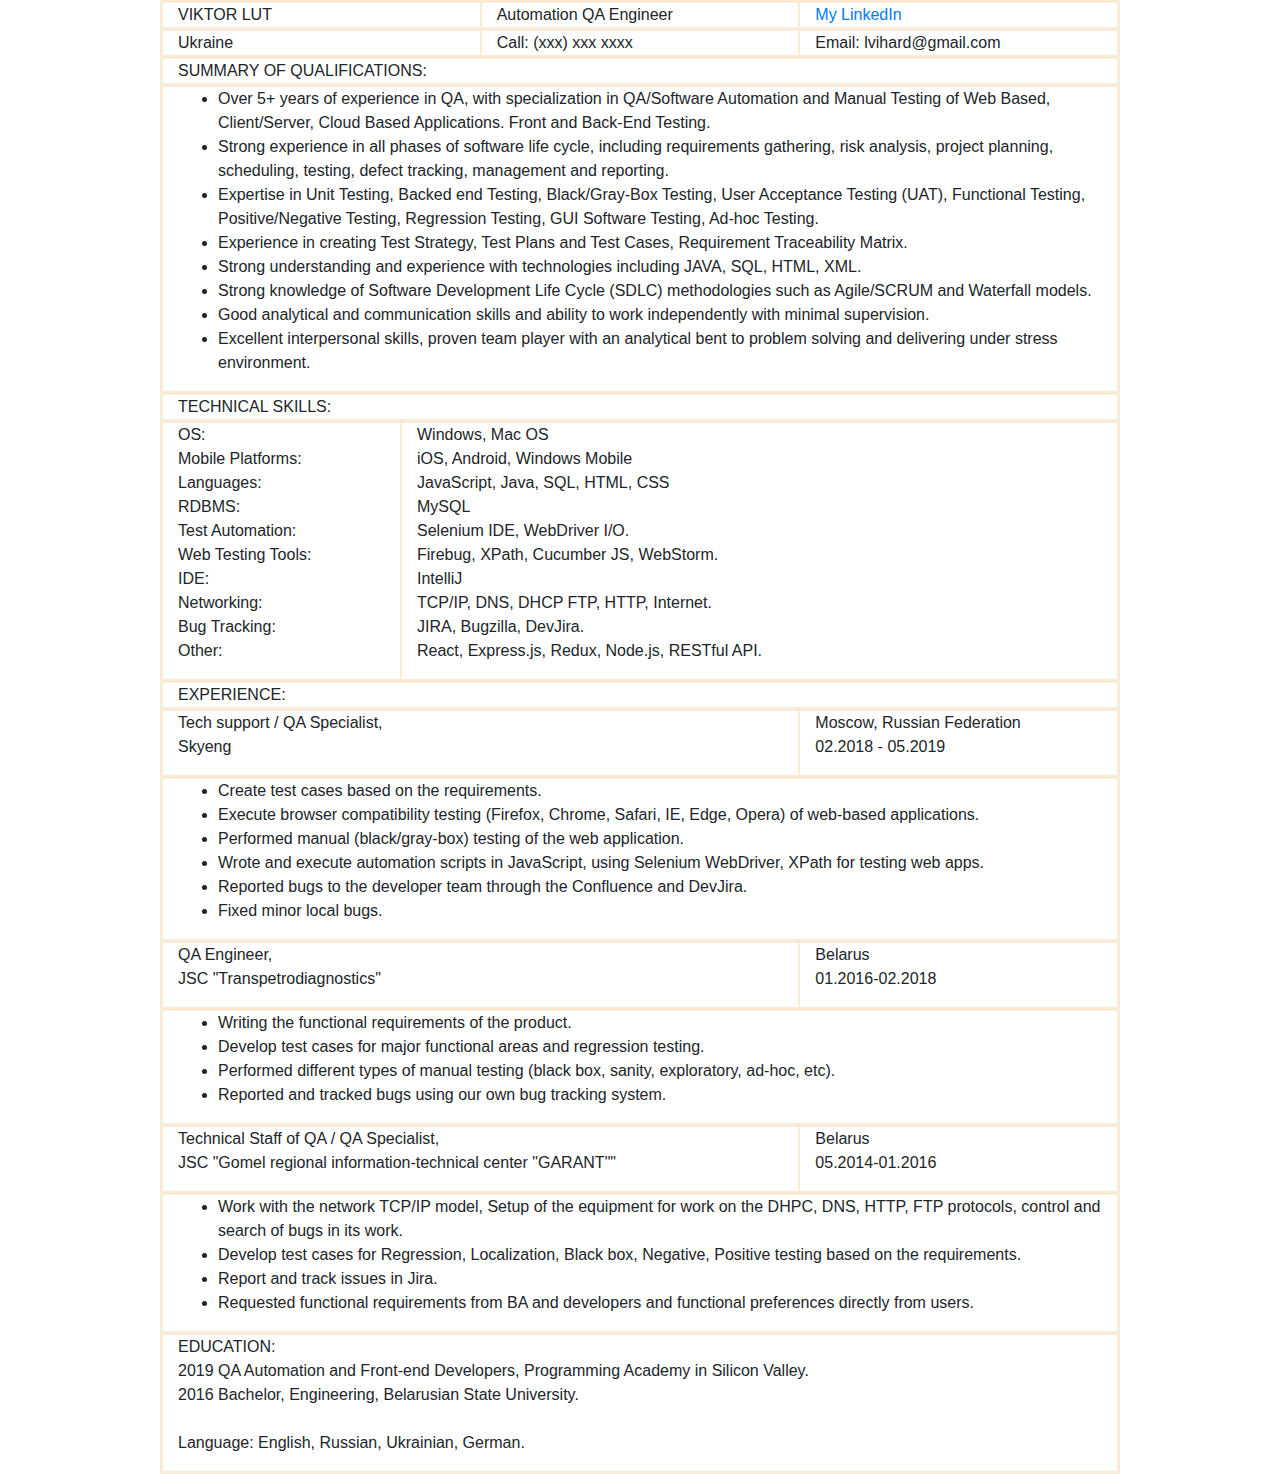
==== resume.html @ 9809368d "creat site" ====
<!DOCTYPE html>
<html lang="en">
<head>
    <meta charset="UTF-8">
    <title>My resume</title>
    <link rel="stylesheet" href="https://stackpath.bootstrapcdn.com/bootstrap/4.3.1/css/bootstrap.min.css"
          integrity="sha384-ggOyR0iXCbMQv3Xipma34MD+dH/1fQ784/j6cY/iJTQUOhcWr7x9JvoRxT2MZw1T" crossorigin="anonymous">

    <link rel="stylesheet" href="style.css">

</head>

<body>

<div class="container">

    <div class="row">
        <div class="col">VIKTOR LUT</div>
        <div class="col">Automation QA Engineer</div>
        <div class="col">
            <a href="https://www.linkedin.com/in/lutviktor/" class="stretched-link">My LinkedIn</a>
        </div>
    </div>
    <div class="row">
        <div class="col">Ukraine</div>
        <div class="col">Call: (xxx) xxx xxxx</div>
        <div class="col">Email: lvihard@gmail.com</div>
    </div>
    <div class="row">
        <div class="col">SUMMARY OF QUALIFICATIONS:</div>
    </div>
    <div class="row">
        <div class="col">
            <ul>
                <li>Over 5+ years of experience in QA, with specialization in QA/Software Automation and Manual Testing
                    of Web Based, Client/Server, Cloud Based Applications. Front and Back-End Testing.
                </li>
                <li>Strong experience in all phases of software life cycle, including requirements gathering, risk
                    analysis, project planning, scheduling, testing, defect tracking, management and reporting.
                </li>
                <li>Expertise in Unit Testing, Backed end Testing, Black/Gray-Box Testing, User Acceptance Testing
                    (UAT), Functional Testing, Positive/Negative Testing, Regression Testing, GUI Software Testing,
                    Ad-hoc Testing.
                </li>
                <li>Experience in creating Test Strategy, Test Plans and Test Cases, Requirement Traceability Matrix.
                </li>
                <li>Strong understanding and experience with technologies including JAVA, SQL, HTML, XML.</li>
                <li>Strong knowledge of Software Development Life Cycle (SDLC) methodologies such as Agile/SCRUM and
                    Waterfall models.
                </li>
                <li>Good analytical and communication skills and ability to work independently with minimal
                    supervision.
                </li>
                <li>Excellent interpersonal skills, proven team player with an analytical bent to problem solving and
                    delivering under stress environment.
                </li>
            </ul>
        </div>
    </div>
    <div class="row">
        <div class="col">TECHNICAL SKILLS:</div>
    </div>
    <div class="row">
        <div class="col-3">
            <p>
                OS:<br>
                Mobile Platforms:<br>
                Languages:<br>
                RDBMS:<br>
                Test Automation:<br>
                Web Testing Tools:<br>
                IDE:<br>
                Networking:<br>
                Bug Tracking:<br>
                Other:<br>
            </p>
        </div>
        <div class="col-9">
            <p>
                Windows, Mac OS<br>
                iOS, Android, Windows Mobile<br>
                JavaScript, Java, SQL, HTML, CSS<br>
                MySQL<br>
                Selenium IDE, WebDriver I/O.<br>
                Firebug, XPath, Cucumber JS, WebStorm.<br>
                IntelliJ<br>
                TCP/IP, DNS, DHCP FTP, HTTP, Internet.<br>
                JIRA, Bugzilla, DevJira.<br>
                React, Express.js, Redux, Node.js, RESTful API.<br>
            </p>
        </div>
    </div>
    <div class="row">
        <div class="col">EXPERIENCE:</div>
    </div>
    <div class="row">
        <div class="col-8">
            <p>
                Tech support / QA Specialist,<br>
                Skyeng
            </p>
        </div>
        <div class="col-4">
            <p>
                Moscow, Russian Federation<br>
                02.2018 - 05.2019
            </p>
        </div>
    </div>
    <div class="row">
        <div class="col">
            <ul>
                <li>Create test cases based on the requirements.</li>
                <li>Execute browser compatibility testing (Firefox, Chrome, Safari, IE, Edge, Opera) of web-based
                    applications.
                </li>
                <li>Performed manual (black/gray-box) testing of the web application.</li>
                <li>Wrote and execute automation scripts in JavaScript, using Selenium WebDriver, XPath for testing web
                    apps.
                </li>
                <li>Reported bugs to the developer team through the Confluence and DevJira.</li>
                <li>Fixed minor local bugs.</li>
            </ul>
        </div>
    </div>
    <div class="row">
        <div class="col-8">
            <p>
                QA Engineer,<br>
                JSC "Transpetrodiagnostics"
            </p>
        </div>
        <div class="col-4">

            Belarus<br>
            01.2016-02.2018
        </div>
    </div>
    <div class="row">
        <div class="col">
            <ul>
                <li>Writing the functional requirements of the product.
                </li>
                <li>Develop test cases for major functional areas and regression testing.
                </li>
                <li>Performed different types of manual testing (black box, sanity, exploratory, ad-hoc, etc).
                </li>
                <li>Reported and tracked bugs using our own bug tracking system.
                </li>
            </ul>
        </div>
    </div>
    <div class="row">
        <div class="col-8">
            <p>
                Technical Staff of QA / QA Specialist,<br>
                JSC "Gomel regional information-technical center "GARANT""
            </p>
        </div>
        <div class="col-4">
            <p>
                Belarus<br>
                05.2014-01.2016
            </p>
        </div>
    </div>
    <div class="row">
        <div class="col">
            <ul>
                <li>Work with the network TCP/IP model, Setup of the equipment for work on the DHPC, DNS, HTTP, FTP
                    protocols, control and search of bugs in its work.
                </li>
                <li>Develop test cases for Regression, Localization, Black box, Negative, Positive testing based on the
                    requirements.
                </li>
                <li>Report and track issues in Jira.
                </li>
                <li>Requested functional requirements from BA and developers and functional preferences directly from
                    users.
                </li>
            </ul>
        </div>
    </div>

    <div class="row">
        <div class="col">
            <p>
                EDUCATION:<br>
                2019 QA Automation and Front-end Developers, Programming Academy in Silicon Valley.<br>
                2016 Bachelor, Engineering, Belarusian State University.<br>
                <br>
                Language: English, Russian, Ukrainian, German.
            </p>
        </div>
    </div>

</div>

</body>

</html>
---- style.css ----
div {
    border: 1px solid ;
    border-color: antiquewhite;
}

.container {
    max-width: 960px;
}
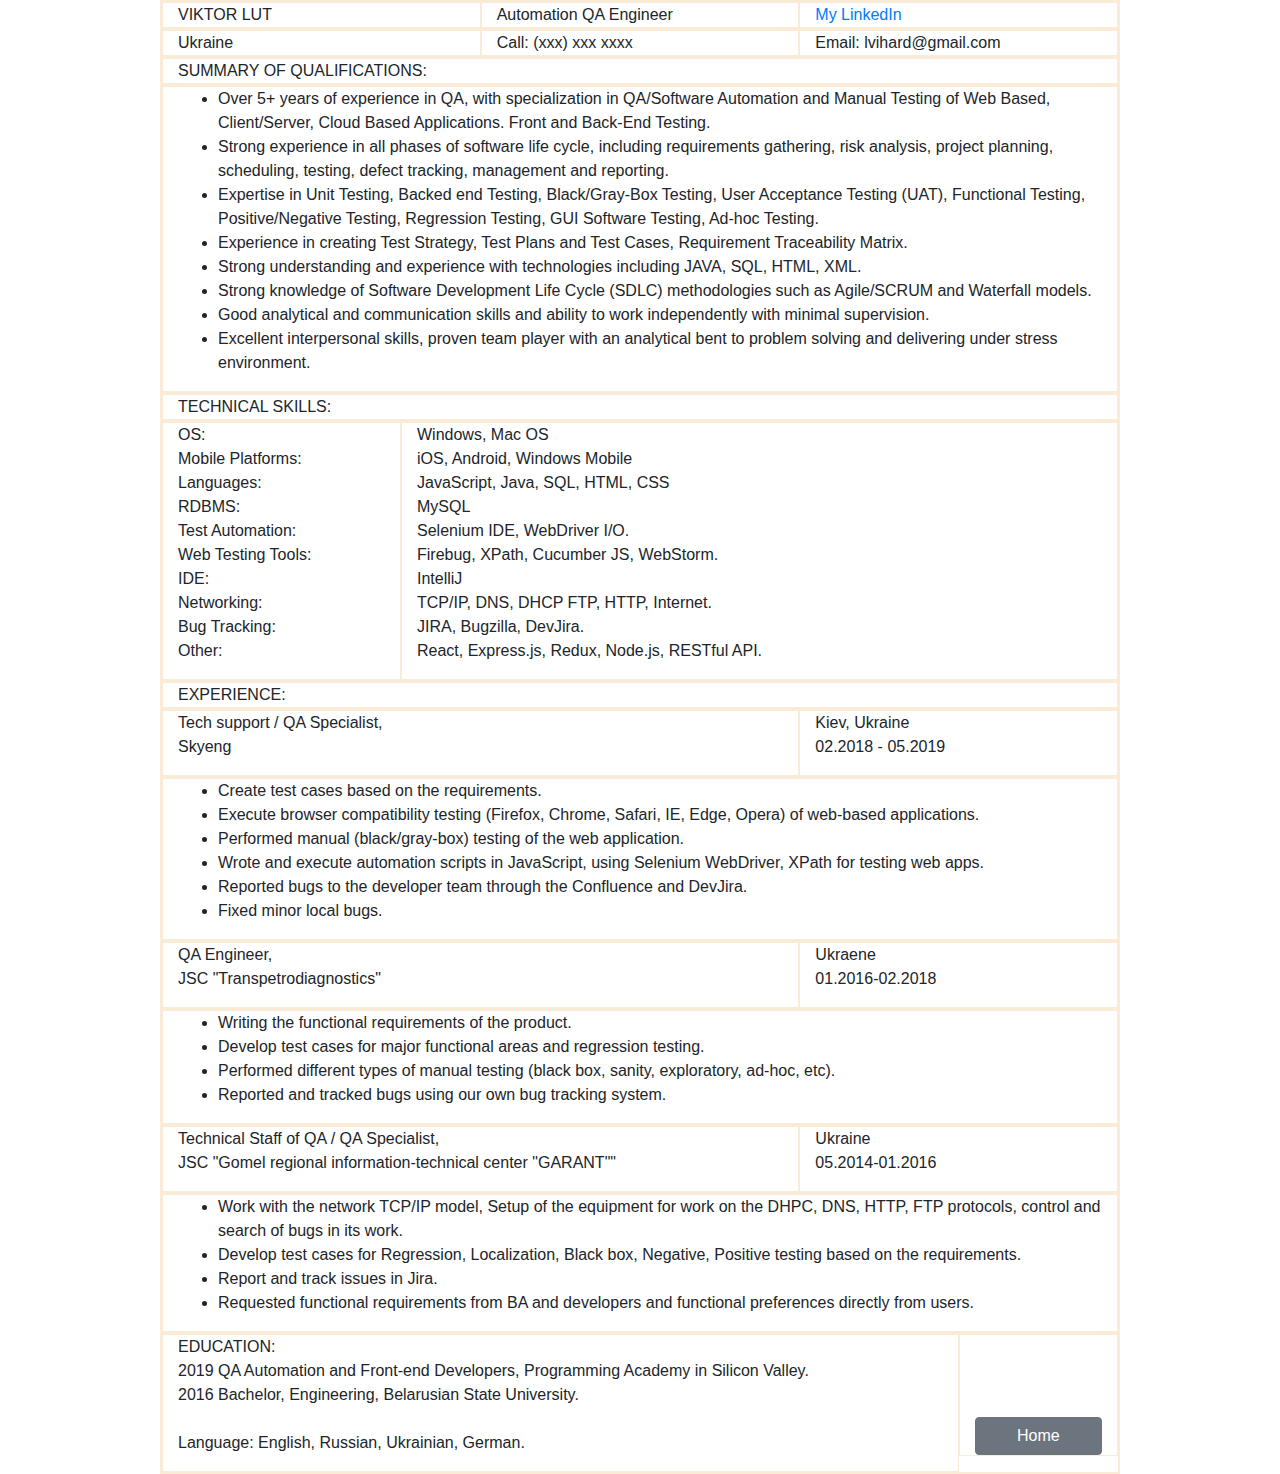
==== commit 3620558e: "create button Home" ====
--- a/resume.html
+++ b/resume.html
@@ -102,7 +102,7 @@
         </div>
         <div class="col-4">
             <p>
-                Moscow, Russian Federation<br>
+                Kiev, Ukraine<br>
                 02.2018 - 05.2019
             </p>
         </div>
@@ -131,9 +131,10 @@
             </p>
         </div>
         <div class="col-4">
-
-            Belarus<br>
-            01.2016-02.2018
+            <p>
+                Ukraene<br>
+                01.2016-02.2018
+            </p>
         </div>
     </div>
     <div class="row">
@@ -159,7 +160,7 @@
         </div>
         <div class="col-4">
             <p>
-                Belarus<br>
+                Ukraine<br>
                 05.2014-01.2016
             </p>
         </div>
@@ -182,8 +183,8 @@
         </div>
     </div>
 
-    <div class="row">
-        <div class="col">
+     <div class="row">
+        <div class="col-10">
             <p>
                 EDUCATION:<br>
                 2019 QA Automation and Front-end Developers, Programming Academy in Silicon Valley.<br>
@@ -192,6 +193,9 @@
                 Language: English, Russian, Ukrainian, German.
             </p>
         </div>
+        <div class="col-2 d-flex flex-column bd-highlight mb-3">
+            <a class="btn btn-secondary rounded mt-auto bd-highlight" href="index.html" >Home</a>
+        </div>
     </div>
 
 </div>
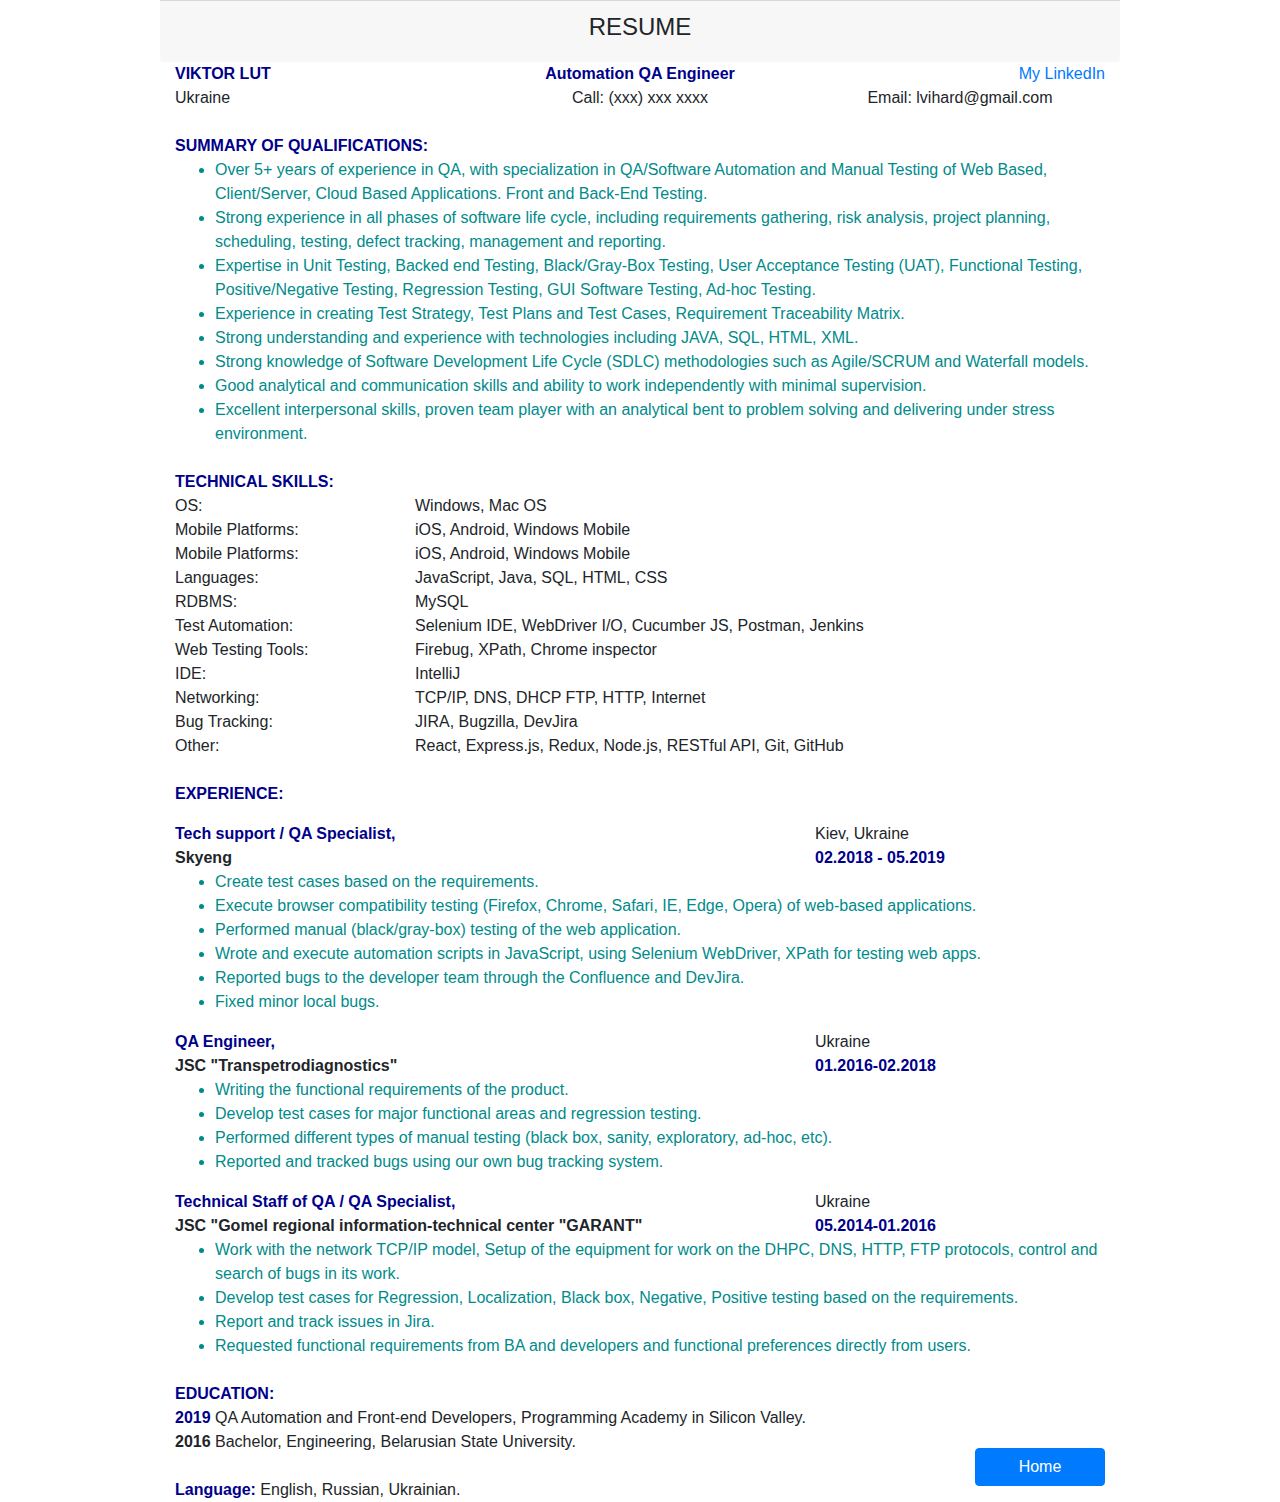
==== commit ede2f69f: "formating text" ====
--- a/resume.html
+++ b/resume.html
@@ -7,27 +7,34 @@
           integrity="sha384-ggOyR0iXCbMQv3Xipma34MD+dH/1fQ784/j6cY/iJTQUOhcWr7x9JvoRxT2MZw1T" crossorigin="anonymous">
 
     <link rel="stylesheet" href="style.css">
+    <!--<link rel="stylesheet" href="../../bootstrap-4.3.1-dist/css/bootstrap.css">-->
 
 </head>
 
 <body>
 
 <div class="container">
-
-    <div class="row">
-        <div class="col">VIKTOR LUT</div>
-        <div class="col">Automation QA Engineer</div>
-        <div class="col">
+    <div class="row">
+        <div class="card-footer text-center col-sm custom-footer">
+            <h4>RESUME</h4>
+        </div>
+    </div>
+    <div class="row">
+        <div class="col"><p class="font-weight-bold text-blue">VIKTOR LUT</p></div>
+        <div class="col"><p class="font-weight-bold text-blue text-center">Automation QA Engineer</p></div>
+        <div class="col text-right">
             <a href="https://www.linkedin.com/in/lutviktor/" class="stretched-link">My LinkedIn</a>
         </div>
     </div>
     <div class="row">
         <div class="col">Ukraine</div>
-        <div class="col">Call: (xxx) xxx xxxx</div>
-        <div class="col">Email: lvihard@gmail.com</div>
-    </div>
-    <div class="row">
-        <div class="col">SUMMARY OF QUALIFICATIONS:</div>
+        <div class="col text-center">Call: (xxx) xxx xxxx</div>
+        <div class="col text-center">Email: lvihard@gmail.com</div>
+    </div>
+    <div class="row">
+        <div class="col">
+            <p class="font-weight-bold text-blue mt-4">SUMMARY OF QUALIFICATIONS:</p>
+        </div>
     </div>
     <div class="row">
         <div class="col">
@@ -58,52 +65,111 @@
         </div>
     </div>
     <div class="row">
-        <div class="col">TECHNICAL SKILLS:</div>
-    </div>
-    <div class="row">
-        <div class="col-3">
-            <p>
-                OS:<br>
-                Mobile Platforms:<br>
-                Languages:<br>
-                RDBMS:<br>
-                Test Automation:<br>
-                Web Testing Tools:<br>
-                IDE:<br>
-                Networking:<br>
-                Bug Tracking:<br>
-                Other:<br>
-            </p>
-        </div>
-        <div class="col-9">
-            <p>
-                Windows, Mac OS<br>
-                iOS, Android, Windows Mobile<br>
-                JavaScript, Java, SQL, HTML, CSS<br>
-                MySQL<br>
-                Selenium IDE, WebDriver I/O.<br>
-                Firebug, XPath, Cucumber JS, WebStorm.<br>
-                IntelliJ<br>
-                TCP/IP, DNS, DHCP FTP, HTTP, Internet.<br>
-                JIRA, Bugzilla, DevJira.<br>
-                React, Express.js, Redux, Node.js, RESTful API.<br>
-            </p>
-        </div>
-    </div>
-    <div class="row">
-        <div class="col">EXPERIENCE:</div>
+        <div class="col">
+            <p class="font-weight-bold text-blue mt-4">TECHNICAL SKILLS:</p>
+        </div>
+    </div>
+    <div class="row">
+        <div class="col-3">
+            OS:
+        </div>
+        <div class="col-9">
+            <p>Windows, Mac OS</p>
+        </div>
+    </div>
+
+    <div class="row">
+        <div class="col-3">
+            <p>Mobile Platforms:</p>
+        </div>
+        <div class="col-9">
+            <p>iOS, Android, Windows Mobile</p>
+        </div>
+    </div>
+    <div class="row">
+        <div class="col-3">
+            <p>Mobile Platforms:</p>
+        </div>
+        <div class="col-9">
+            <p>iOS, Android, Windows Mobile</p>
+        </div>
+    </div>
+    <div class="row">
+        <div class="col-3">
+            <p>Languages:</p>
+        </div>
+        <div class="col-9">
+            <p>JavaScript, Java, SQL, HTML, CSS</p>
+        </div>
+    </div>
+    <div class="row">
+        <div class="col-3">
+            <p>RDBMS:</p>
+        </div>
+        <div class="col-9">
+            <p>MySQL</p>
+        </div>
+    </div>
+    <div class="row">
+        <div class="col-3">
+            <p>Test Automation:</p>
+        </div>
+        <div class="col-9">
+            <p>Selenium IDE, WebDriver I/O, Cucumber JS, Postman, Jenkins</p>
+        </div>
+    </div>
+    <div class="row">
+        <div class="col-3">
+            <p>Web Testing Tools:</p>
+        </div>
+        <div class="col-9">
+            <p>Firebug, XPath, Chrome inspector</p>
+        </div>
+    </div><div class="row">
+        <div class="col-3">
+            <p>IDE:</p>
+        </div>
+        <div class="col-9">
+            <p>IntelliJ</p>
+        </div>
+    </div><div class="row">
+        <div class="col-3">
+            <p>Networking:</p>
+        </div>
+        <div class="col-9">
+            <p>TCP/IP, DNS, DHCP FTP, HTTP, Internet</p>
+        </div>
+    </div><div class="row">
+        <div class="col-3">
+            <p>Bug Tracking:</p>
+        </div>
+        <div class="col-9">
+            <p>JIRA, Bugzilla, DevJira</p>
+        </div>
+    </div><div class="row">
+        <div class="col-3">
+            <p>Other:</p>
+        </div>
+        <div class="col-9">
+            <p>React, Express.js, Redux, Node.js, RESTful API, Git, GitHub</p>
+        </div>
+    </div>
+    <div class="row">
+        <div class="col">
+            <p class="font-weight-bold text-blue mt-4">EXPERIENCE:<p>
+        </div>
     </div>
     <div class="row">
         <div class="col-8">
-            <p>
-                Tech support / QA Specialist,<br>
-                Skyeng
+            <p class="mt-3">
+                <span class="font-weight-bold text-blue">Tech support / QA Specialist,</span><br>
+                <span class="font-weight-bold">Skyeng</span>
             </p>
         </div>
         <div class="col-4">
-            <p>
+            <p class="mt-3">
                 Kiev, Ukraine<br>
-                02.2018 - 05.2019
+                <span class="font-weight-bold text-blue">02.2018 - 05.2019</span>
             </p>
         </div>
     </div>
@@ -125,15 +191,15 @@
     </div>
     <div class="row">
         <div class="col-8">
-            <p>
-                QA Engineer,<br>
-                JSC "Transpetrodiagnostics"
+            <p class="mt-3">
+                <span class="font-weight-bold text-blue mt-4">QA Engineer,</span><br>
+                <span class="font-weight-bold">JSC "Transpetrodiagnostics"</span>
             </p>
         </div>
         <div class="col-4">
-            <p>
-                Ukraene<br>
-                01.2016-02.2018
+            <p class="mt-3">
+                Ukraine<br>
+                <span class="font-weight-bold text-blue">01.2016-02.2018</span>
             </p>
         </div>
     </div>
@@ -153,15 +219,15 @@
     </div>
     <div class="row">
         <div class="col-8">
-            <p>
-                Technical Staff of QA / QA Specialist,<br>
-                JSC "Gomel regional information-technical center "GARANT""
+            <p class="mt-3">
+                <span class="font-weight-bold text-blue mt-4">Technical Staff of QA / QA Specialist,</span><br>
+                <span class="font-weight-bold">JSC "Gomel regional information-technical center "GARANT"</span>
             </p>
         </div>
         <div class="col-4">
-            <p>
+            <p class="mt-3">
                 Ukraine<br>
-                05.2014-01.2016
+                <span class="font-weight-bold text-blue">05.2014-01.2016</span>
             </p>
         </div>
     </div>
@@ -183,18 +249,16 @@
         </div>
     </div>
 
-     <div class="row">
+    <div class="row">
         <div class="col-10">
-            <p>
-                EDUCATION:<br>
-                2019 QA Automation and Front-end Developers, Programming Academy in Silicon Valley.<br>
-                2016 Bachelor, Engineering, Belarusian State University.<br>
-                <br>
-                Language: English, Russian, Ukrainian, German.
-            </p>
+            <p class="font-weight-bold text-blue mt-4">EDUCATION:</p>
+            <span class="font-weight-bold text-blue">2019</span> QA Automation and Front-end Developers, Programming Academy in Silicon Valley.<br>
+            <span class="font-weight-bold">2016</span> Bachelor, Engineering, Belarusian State University.<br>
+            <br>
+                <span class="font-weight-bold text-blue">Language:</span> English, Russian, Ukrainian.
         </div>
         <div class="col-2 d-flex flex-column bd-highlight mb-3">
-            <a class="btn btn-secondary rounded mt-auto bd-highlight" href="index.html" >Home</a>
+            <a class="btn btn-primary rounded mt-auto bd-highlight" href="index.html">Home</a>
         </div>
     </div>
 
--- a/style.css
+++ b/style.css
@@ -1,8 +1,21 @@
-div {
-    border: 1px solid ;
-    border-color: antiquewhite;
-}
+/*div {*/
+    /*border: 1px solid;*/
+    /*border-color: antiquewhite;*/
+/*}*/
 
 .container {
     max-width: 960px;
-}+}
+
+p {
+    margin-bottom: 0;
+}
+
+ul {
+    margin-bottom: 0;
+    color: darkcyan;
+}
+
+.text-blue {
+    color: darkblue;
+}
